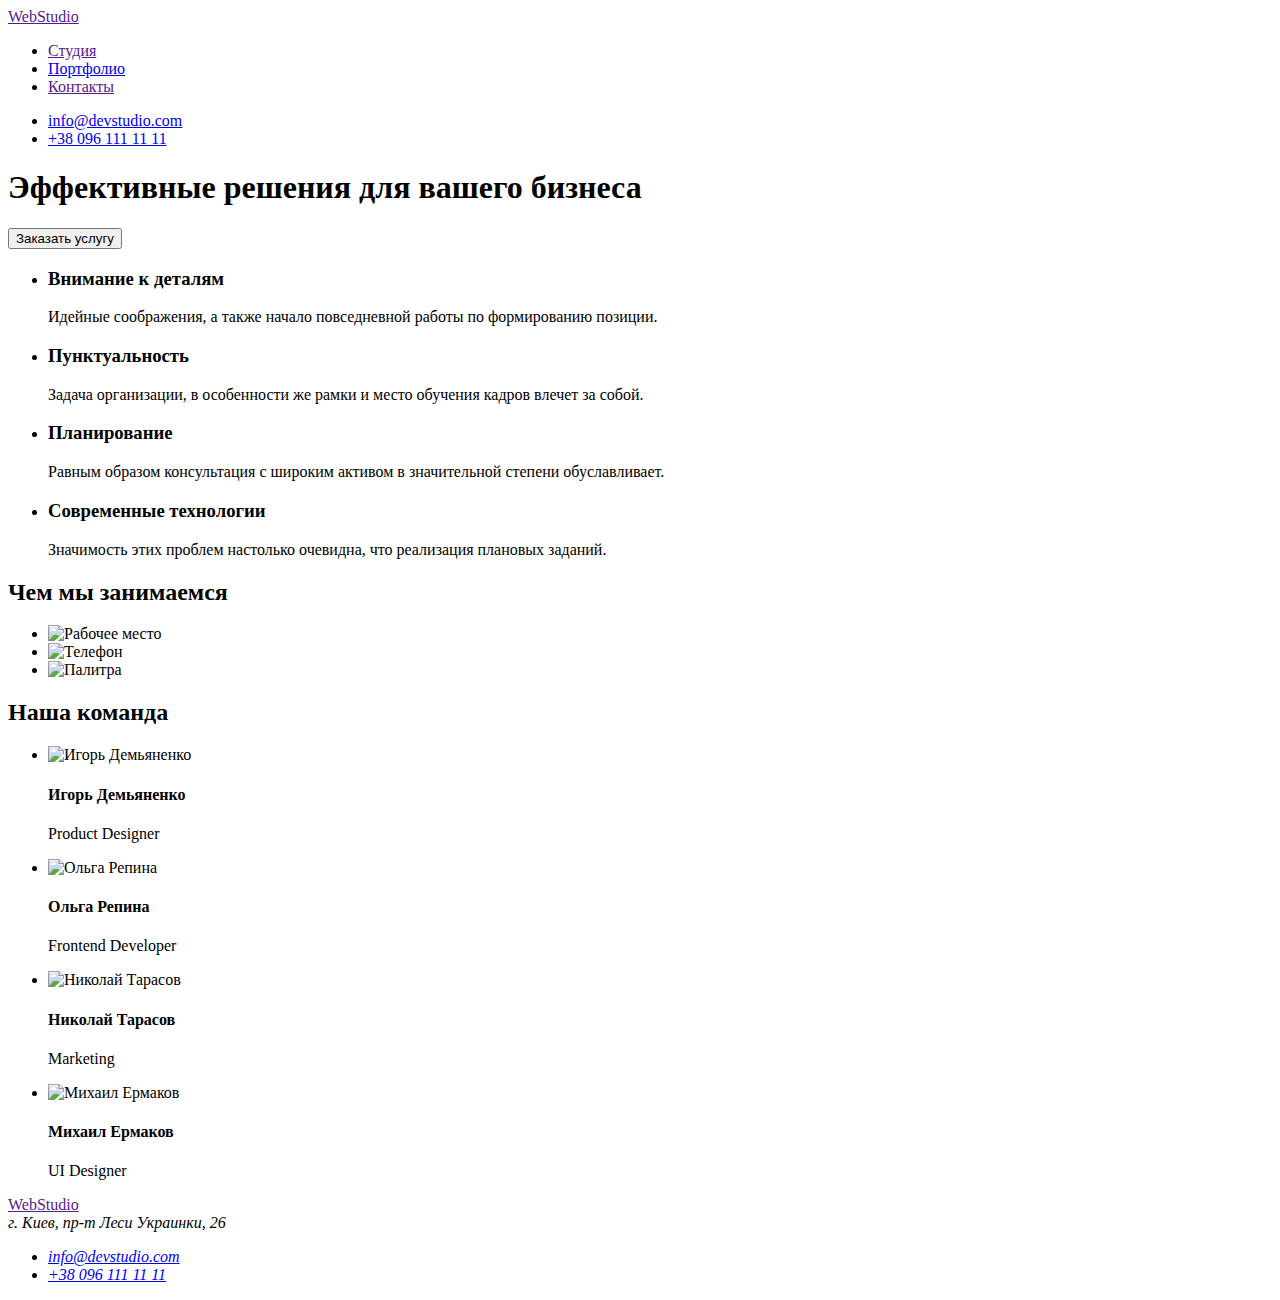
==== index.html @ 180a8cb1 "Add files" ====
<!DOCTYPE html>
<html lang="en">
<head>
    <meta charset="UTF-8">
    <meta http-equiv="X-UA-Compatible" content="IE=edge">
    <meta name="viewport" content="width=device-width, initial-scale=1.0">
    <title>Document</title>
    <link rel="preconnect" href="https://fonts.googleapis.com">
    <link rel="preconnect" href="https://fonts.gstatic.com" crossorigin>
    <link href="https://fonts.googleapis.com/css2?family=Raleway:wght@700&family=Roboto:wght@400;500;700;900&display=swap"
        rel="stylesheet">
    <link rel="stylesheet" href="css/styles.css">
</head>
<body>
    <header class="header">
        <nav>
            <a href="" class="logo"><span class="color-text">Web</span>Studio</a>
            <ul class="site-nav">
                <li class="list"><a href="" class="link studio">Студия</a></li>
                <li class="list"><a href="portfolio.html" class="link ">Портфолио</a></li>
                <li class="list"><a href="" class="link ">Контакты</a></li>
            </ul>
        </nav>
        <ul class="contacts"> 
            <li class="list"><a class="link link-mail" href="mailto:info@devstudio.com">info@devstudio.com</a></li>
            <li class="list"><a class="link link-tel" href="tel:+380961111111">+38 096 111 11 11</a></li>
        </ul>
    </header>
    <main>
        <section class="hero">
            <h1 class="hero-title">Эффективные решения для вашего бизнеса</h1>
            <button type="button" class="hero-button">Заказать услугу</button>
        </section>
        <section class="feature-list">
            <ul>
                <li class="list">
                    <h3 class="title">Внимание к деталям</h3>
                    <p class="text">Идейные соображения, а также начало повседневной работы по формированию позиции.</p>
                </li>
                <li class="list">
                    <h3 class="title">Пунктуальность</h3>
                    <p class="text">Задача организации, в особенности же рамки и место обучения кадров влечет за собой.</p>
                </li>
                <li class="list">
                    <h3 class="title">Планирование</h3>
                    <p class="text">Равным образом консультация с широким активом в значительной степени обуславливает.</p>
                </li>
                <li class="list">
                    <h3 class="title">Современные технологии</h3>
                    <p class="text">Значимость этих проблем настолько очевидна, что реализация плановых заданий.</p>
                </li>
            </ul>
        </section>
        <section>
            <h2 class="section-title">Чем мы занимаемся</h2>
            <ul>
                <li class="list"><img src="./images/workingplace.jpg" width="370" alt="Рабочее место"></li>
                <li class="list"><img src="./images/phone.jpg" width="370" alt="Телефон"></li>
                <li class="list"><img src="./images/palette.jpg" width="370" alt="Палитра"></li>
            </ul>
        </section>
        <section class="command">
            <h2 class="section-title">Наша команда</h2>
            <ul class="employees">
                <li class="list">
                    <img src="./images/ihor.jpg" width="270" alt="Игорь Демьяненко">
                    <h4 class="name-employee">Игорь Демьяненко</h4>
                    <p class="position">Product Designer</p>
                </li>
                <li class="list">
                    <img src="./images/olha.jpg" width="270" alt="Ольга Репина">
                    <h4 class="name-employee">Ольга Репина</h4>
                    <p class="position">Frontend Developer</p>
                </li>
                <li class="list">
                    <img src="./images/nikolai.jpg" width="270" alt="Николай Тарасов">
                    <h4 class="name-employee">Николай Тарасов</h4>
                    <p class="position">Marketing</p>
                </li>
                <li class="list">
                    <img src="./images/mihail.jpg" width="270" alt="Михаил Ермаков">
                    <h4 class="name-employee">Михаил Ермаков</h4>
                    <p class="position">UI Designer</p>
                </li>
            </ul>
        </section>
    </main>
    <footer class="footer">
        <a href="" class="logo footer-logo"><span class="color-text">Web</span>Studio</a>
        <address class="address">
            г. Киев, пр-т Леси Украинки, 26
                <ul class="footer-contacts">
                    <li class="list"><a class="link footer-link" href="mailto:info@devstudio.com">info@devstudio.com</a></li>
                    <li class="list"><a class="link footer-link" href="tel:+380961111111">+38 096 111 11 11</a></li>
                </ul>
        </address>
    </footer>
</body>
</html>
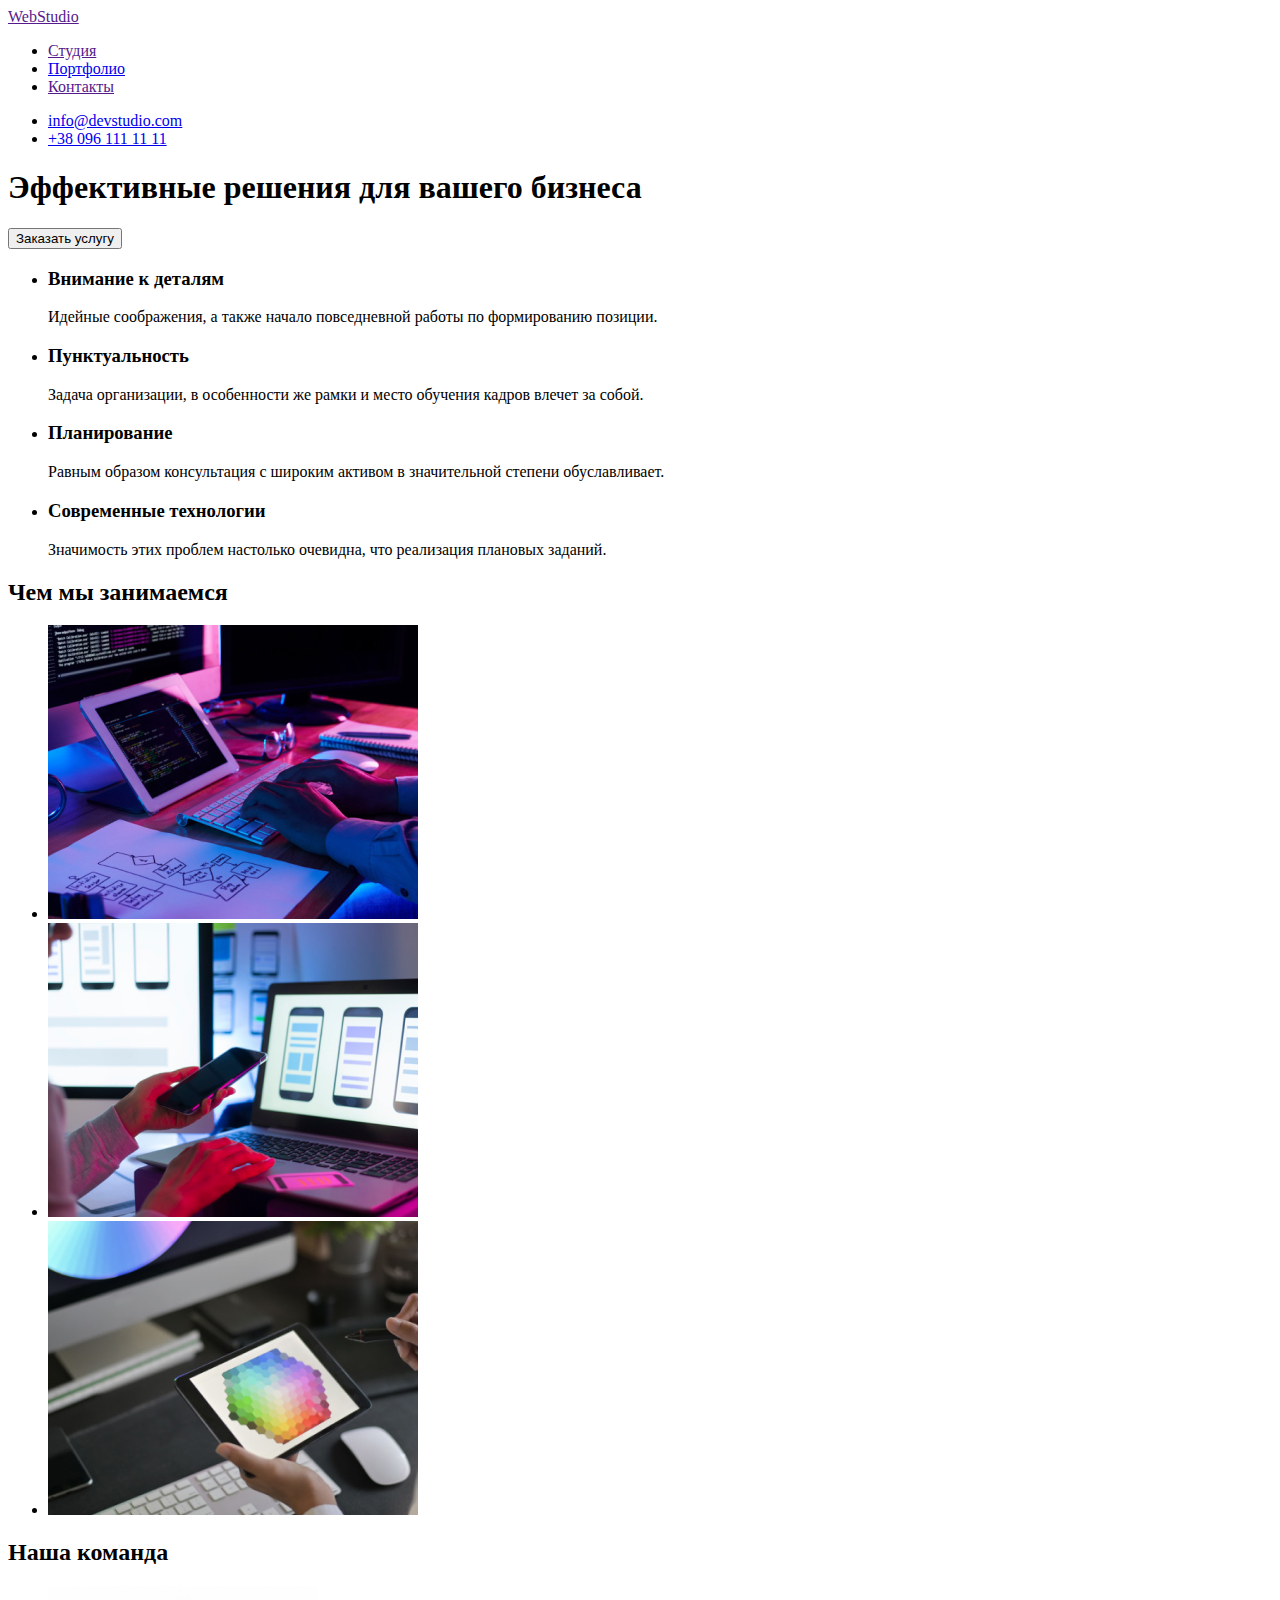
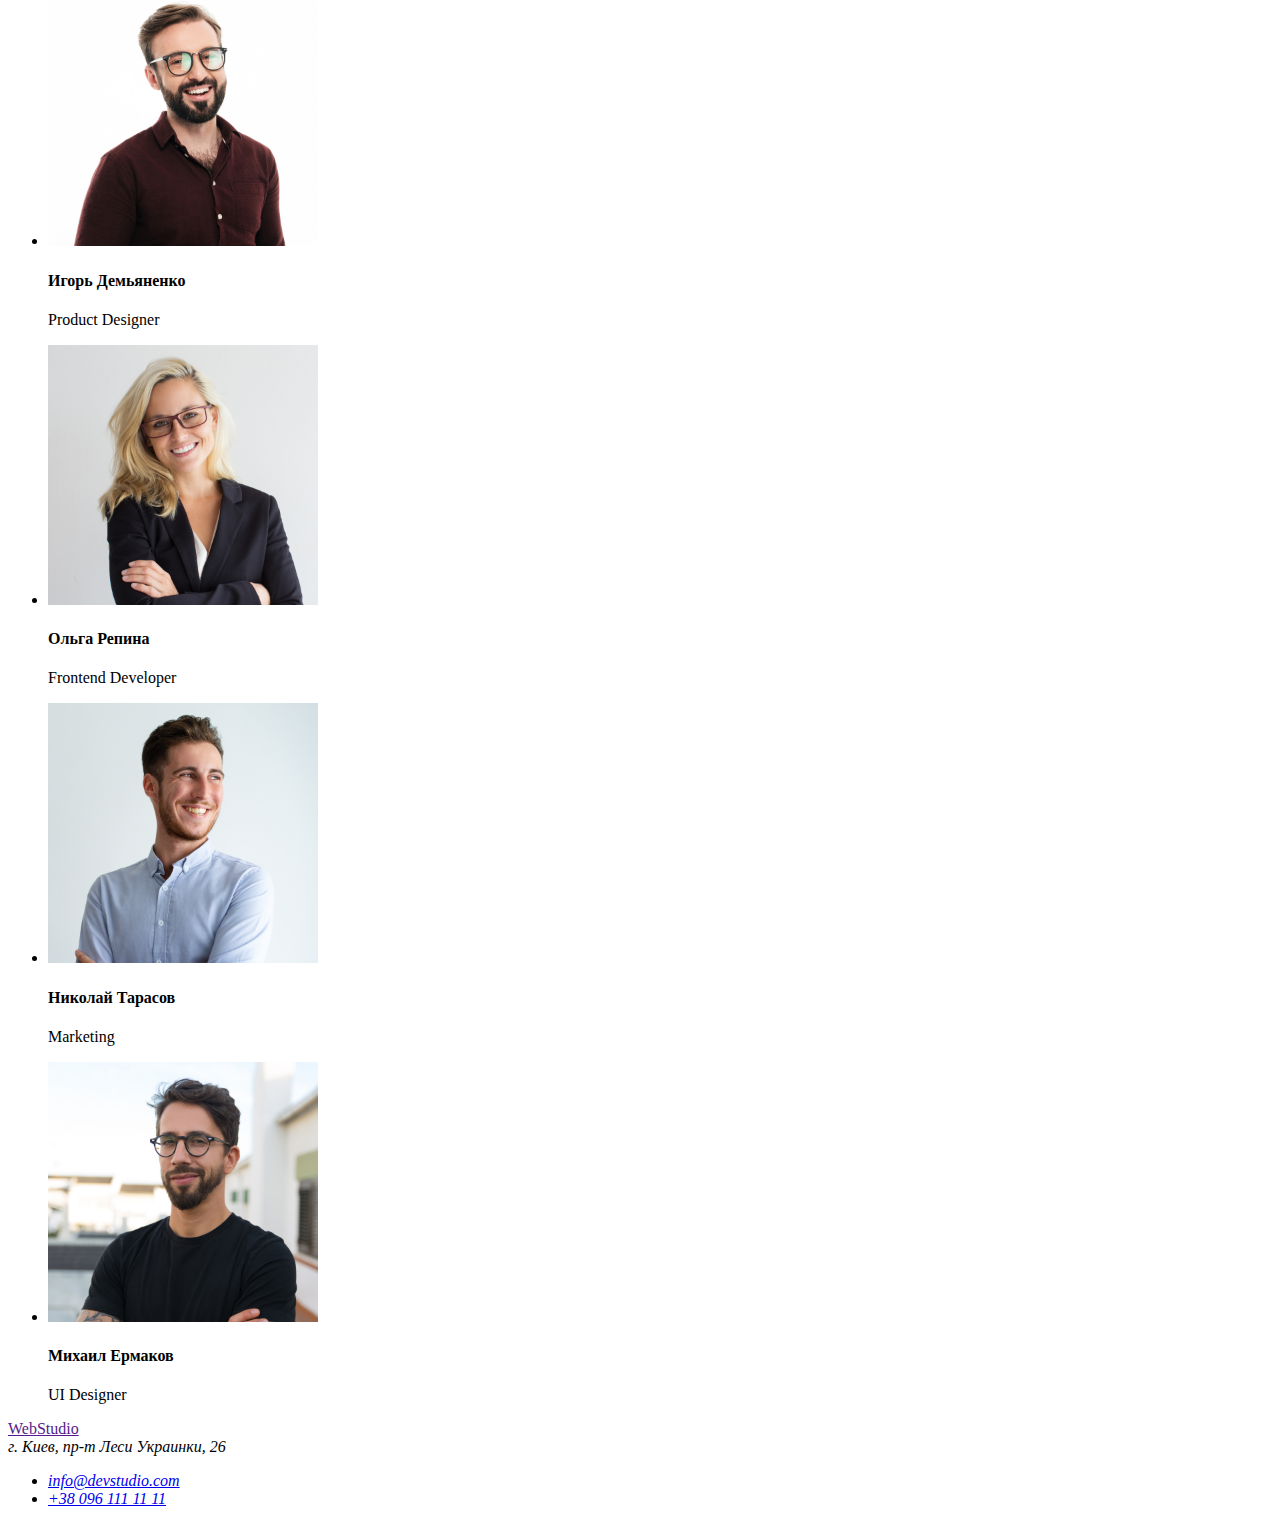
==== commit 0af87973: "modern-normolize" ====
--- a/index.html
+++ b/index.html
@@ -5,6 +5,9 @@
     <meta http-equiv="X-UA-Compatible" content="IE=edge">
     <meta name="viewport" content="width=device-width, initial-scale=1.0">
     <title>Document</title>
+    <link rel="stylesheet" href="https://cdnjs.cloudflare.com/ajax/libs/modern-normalize/1.1.0/modern-normalize.min.css"
+        integrity="sha512-wpPYUAdjBVSE4KJnH1VR1HeZfpl1ub8YT/NKx4PuQ5NmX2tKuGu6U/JRp5y+Y8XG2tV+wKQpNHVUX03MfMFn9Q=="
+        crossorigin="anonymous" referrerpolicy="no-referrer" />
     <link rel="preconnect" href="https://fonts.googleapis.com">
     <link rel="preconnect" href="https://fonts.gstatic.com" crossorigin>
     <link href="https://fonts.googleapis.com/css2?family=Raleway:wght@700&family=Roboto:wght@400;500;700;900&display=swap"
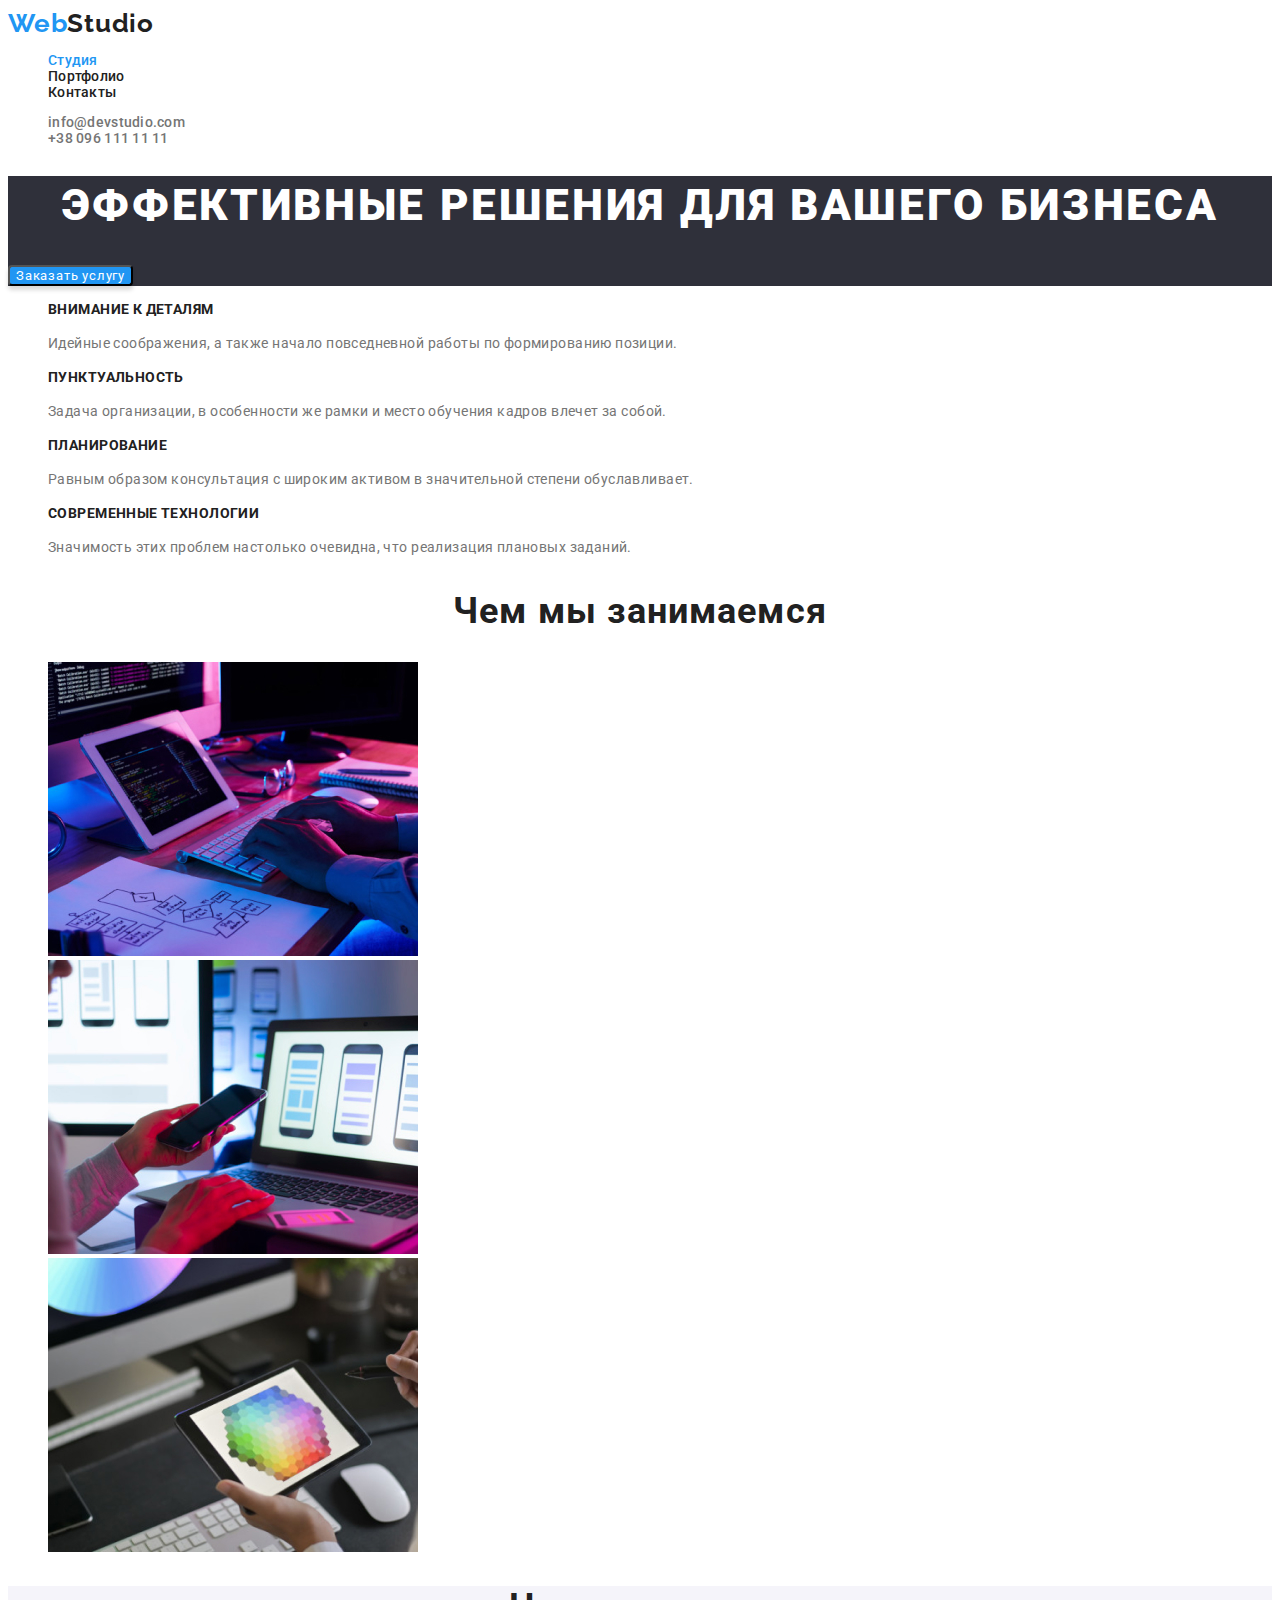
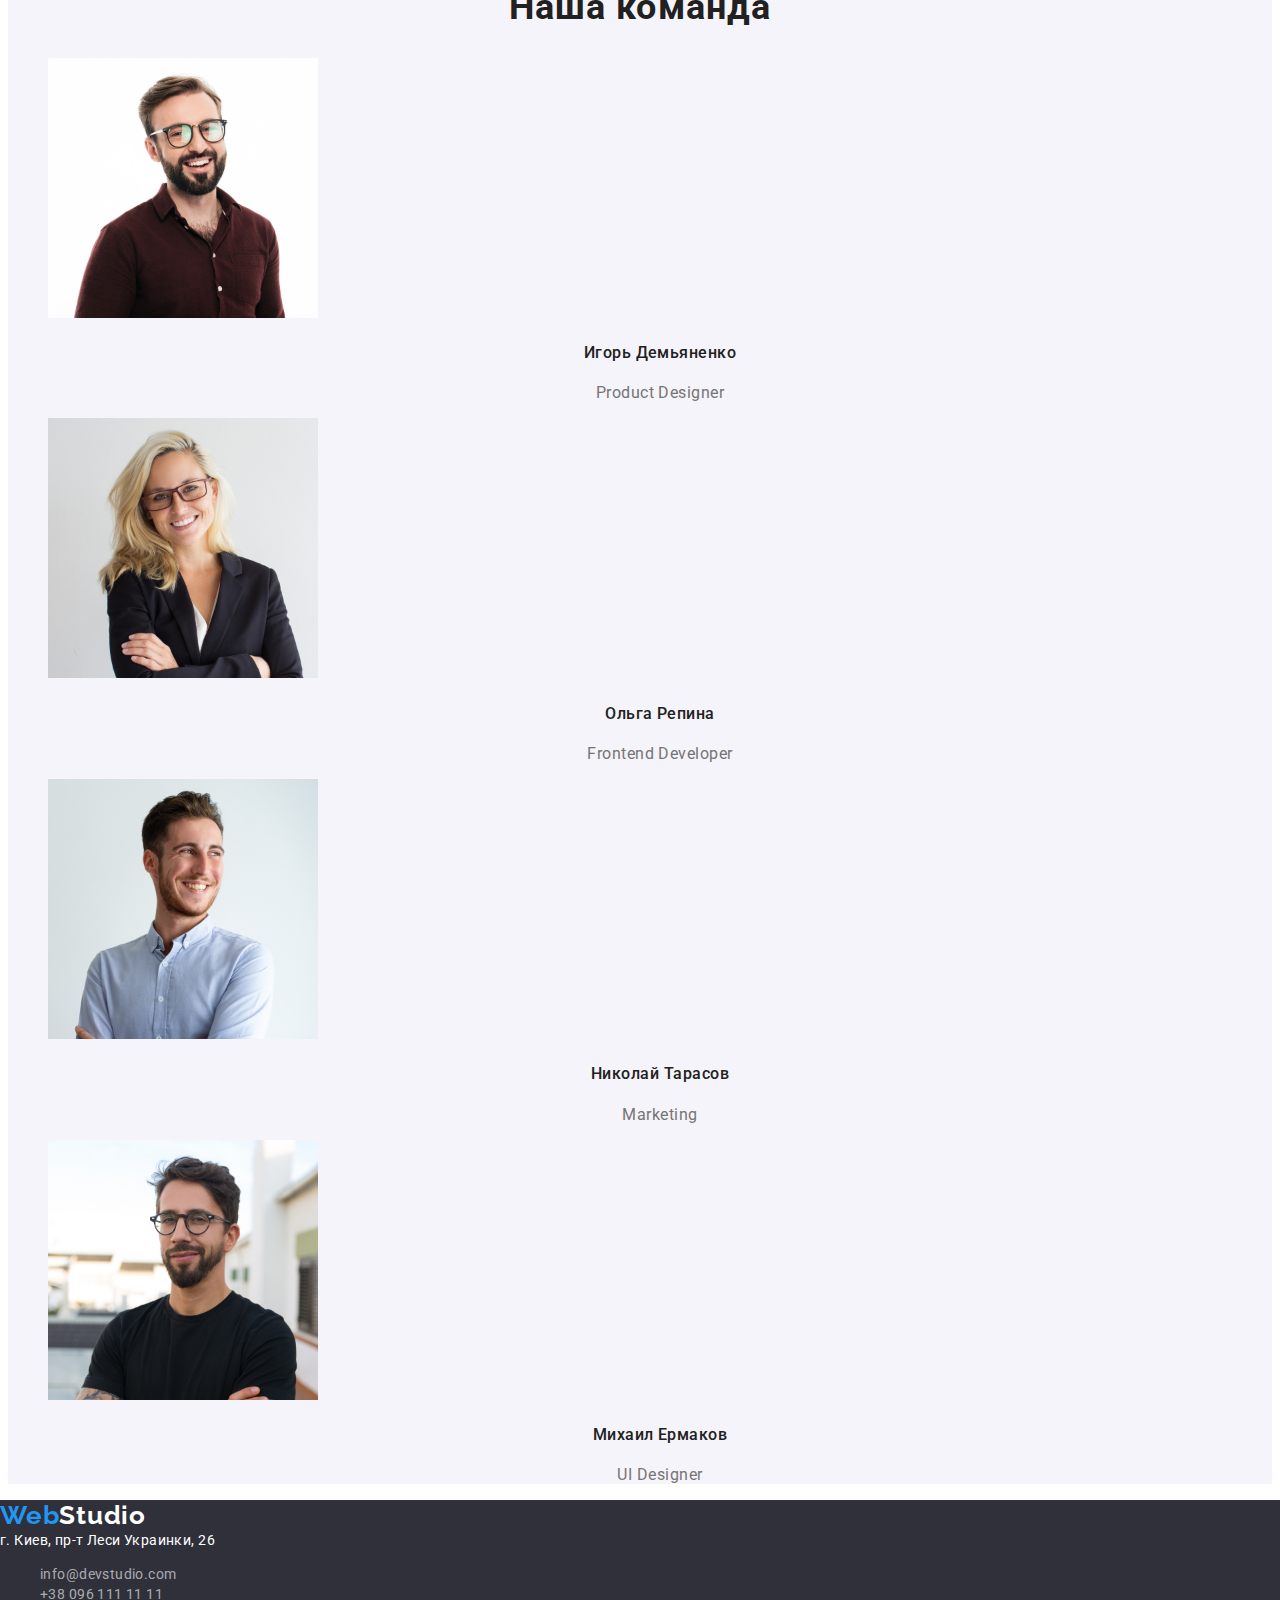
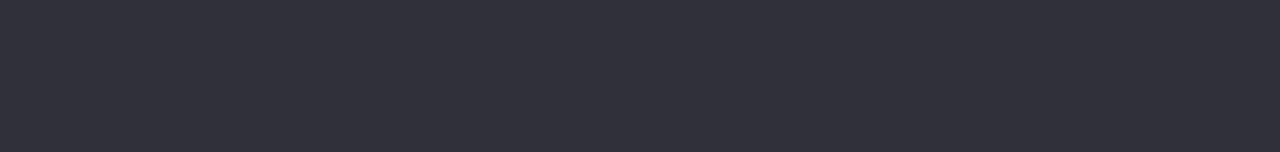
==== commit eae884d9: "modern-normalize" ====
--- a/css/styles.css
+++ b/css/styles.css
@@ -0,0 +1,206 @@
+:root {
+  --body-color: #212121;
+  --hero-color: #ffffff;
+  --btn-color: #ffffff;
+  --accent-color: #2196f3;
+  --first-btn-color: #2196f3;
+  --hover-btn-color: #188ce8;
+  --second-btn-color: #f5f4fa;
+  --text-color: #757575;
+  --footer-link-color: rgba(255, 255, 255, 0.6);
+  --bacground-color: #2f303a;
+  --box-shadow-color: rgba(0, 0, 0, 0.15);
+  --command-background-color: #f5f4fa;
+}
+body {
+  font-family: Roboto, sans-serif;
+  color: var(--body-color);
+}
+.link,
+.logo {
+  text-decoration: none;
+  color: var(--body-color);
+}
+.list {
+  list-style-type: none;
+}
+.button,
+.hero-button {
+  cursor: pointer;
+}
+/* ---------------------header-------------*/
+.logo {
+  font-family: Raleway, sans-serif;
+  font-weight: 700;
+  font-size: 26px;
+  line-height: 1.19;
+  letter-spacing: 0.03em;
+}
+.logo .color-text {
+  color: var(--accent-color);
+}
+.site-nav,
+.contacts {
+  font-weight: 500;
+  font-size: 14px;
+  line-height: 1.14;
+  letter-spacing: 0.02em;
+}
+.contacts .link {
+  color: var(--text-color);
+}
+.studio {
+  color: var(--accent-color);
+}
+.portfolio {
+  color: var(--accent-color);
+}
+.link:hover,
+.link:focus {
+  color: var(--accent-color);
+}
+
+/* ---------------------hero-------------*/
+.hero {
+  background-color: var(--bacground-color);
+}
+.hero-title {
+  font-weight: 900;
+  font-size: 44px;
+  line-height: 1.36;
+
+  text-align: center;
+  letter-spacing: 0.06em;
+  text-transform: uppercase;
+  color: var(--hero-color);
+}
+.hero-button {
+  font-family: inherit;
+  background-color: var(--first-btn-color);
+  box-shadow: 0px 4px 4px var(--box-shadow-color);
+  border-radius: 4px;
+
+  display: flex;
+  align-items: center;
+  text-align: center;
+  letter-spacing: 0.06em;
+
+  color: var(--btn-color);
+}
+.hero-button:hover,
+.hero-button:focus {
+  background-color: var(--hover-btn-color);
+}
+/*--------------------- title--------------------------------- */
+.section-title {
+  font-weight: 700;
+  font-size: 36px;
+  line-height: 1.17;
+  text-align: center;
+  letter-spacing: 0.03em;
+}
+.feature-list .title {
+  font-weight: 700;
+  font-size: 14px;
+  line-height: 1.14;
+  letter-spacing: 0.03em;
+  text-transform: uppercase;
+}
+.feature-list .text {
+  font-size: 14px;
+  line-height: 1.71;
+  letter-spacing: 0.03em;
+  color: var(--text-color);
+}
+
+/*------------------------- command ------------------------------*/
+.command {
+  background: var(--command-background-color);
+}
+.name-employee {
+  font-weight: 500;
+  font-size: 16px;
+  line-height: 1.19;
+  text-align: center;
+  letter-spacing: 0.03em;
+}
+.position {
+  font-size: 16px;
+  line-height: 1.19;
+  text-align: center;
+  letter-spacing: 0.03em;
+
+  color: var(--text-color);
+}
+/* -----------------------------portfolio / works exemples---------------------------- */
+
+.title-exemples {
+  color: var(--hero-color);
+}
+.button {
+  font-family: inherit;
+  font-weight: 500;
+  font-size: 16px;
+  line-height: 1.62;
+  text-align: center;
+  letter-spacing: 0.03em;
+
+  background-color: var(--second-btn-color);
+  border-radius: 4px;
+}
+.all,
+.button:hover,
+.button:focus {
+  color: var(--btn-color);
+  background-color: var(--accent-color);
+  /* box-shadow: 0px 3px 1px rgba(0, 0, 0, 0.1), 0px 1px 2px rgba(0, 0, 0, 0.08),
+    0px 2px 2px rgba(0, 0, 0, 0.12); */
+  border-radius: 4px;
+}
+/* .button:hover,
+.button:focus,
+{ color: var(--btn-color);
+  background-color: var(--accent-color);
+  
+} */
+.name-exemple {
+  font-style: normal;
+  font-weight: 700;
+  font-size: 18px;
+  line-height: 2;
+
+  letter-spacing: 0.06em;
+}
+.description {
+  font-style: normal;
+  font-size: 16px;
+  line-height: 1.9;
+  letter-spacing: 0.03em;
+
+  color: #757575;
+}
+
+/*---------------------------------------- footer----------------------------  */
+.footer {
+  position: absolute;
+  width: 1600px;
+  height: 252px;
+  left: 0px;
+  /* top: 2097px; */
+
+  background: #2f303a;
+}
+.footer-logo {
+  color: #ffffff;
+}
+.footer-link {
+  color: rgba(255, 255, 255, 0.6);
+}
+.address {
+  font-style: normal;
+  font-size: 14px;
+  line-height: 1.41;
+  letter-spacing: 0.03em;
+
+  color: #ffffff;
+}
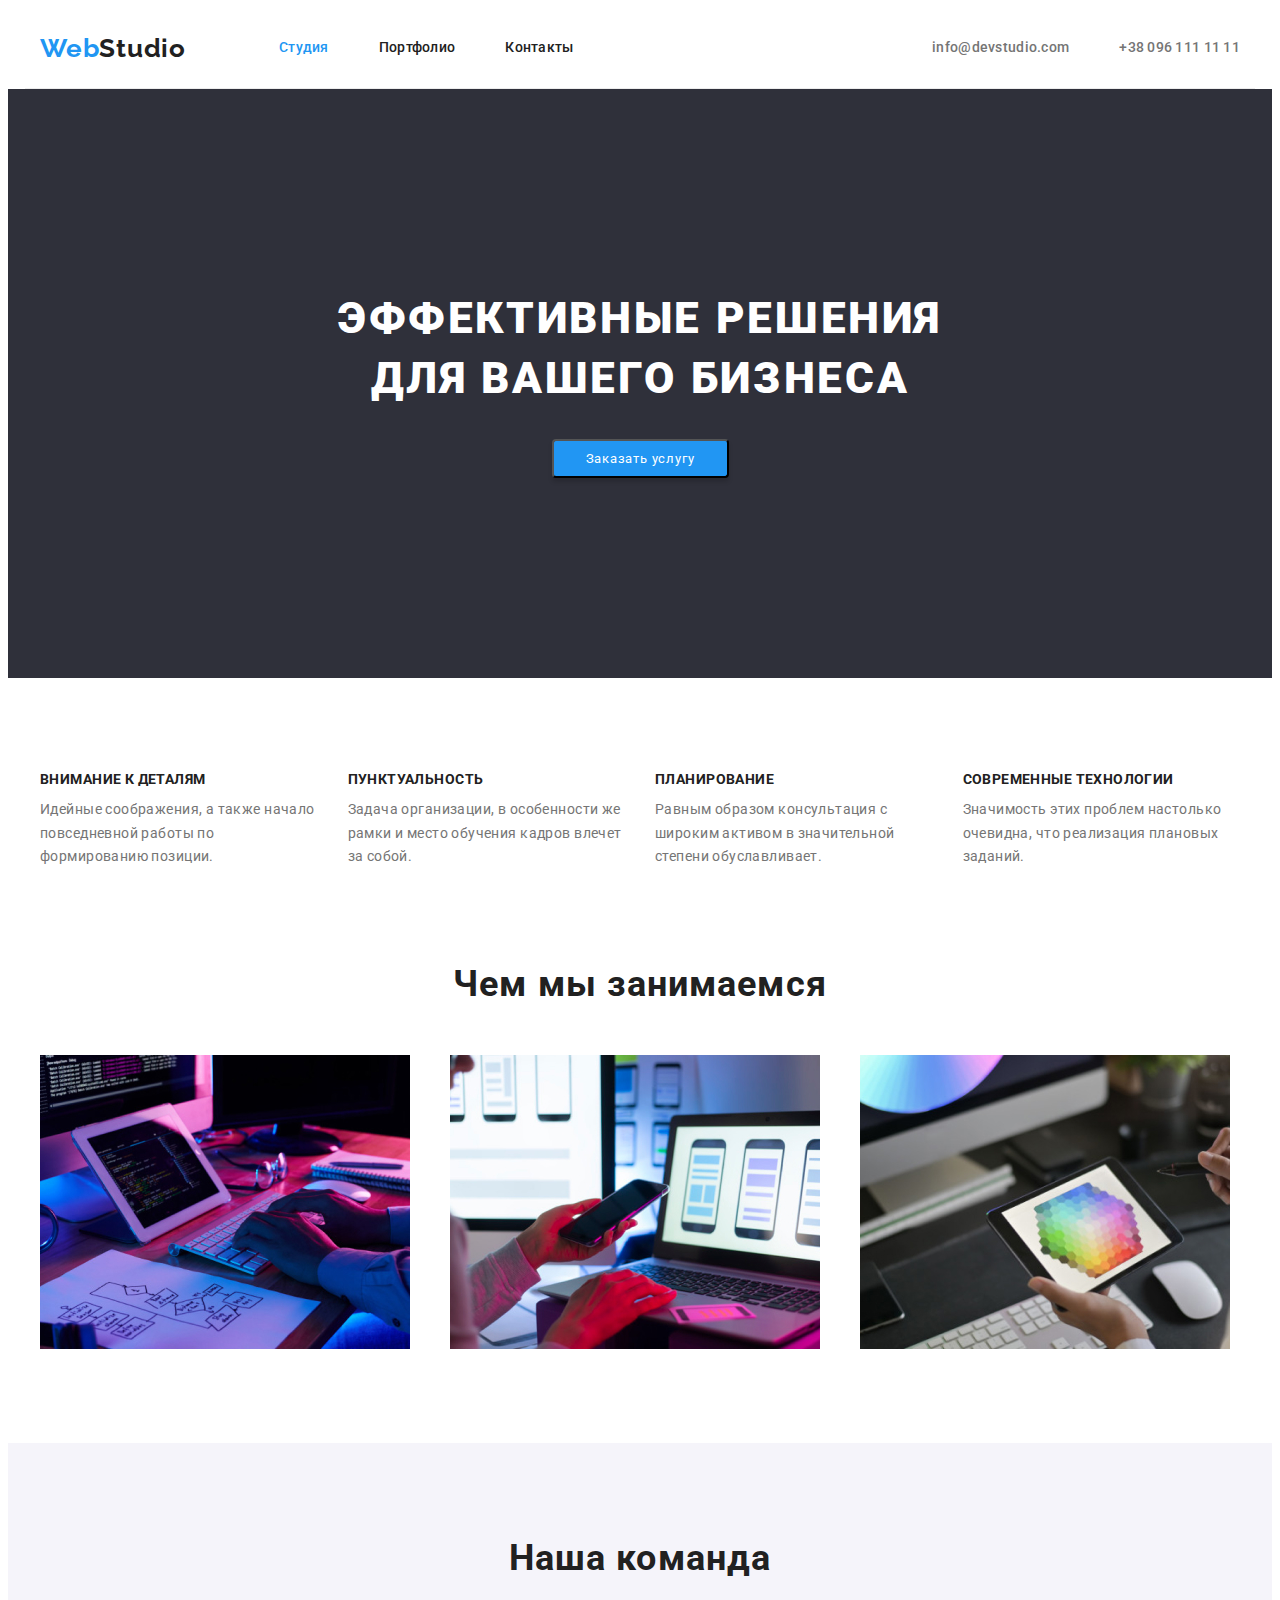
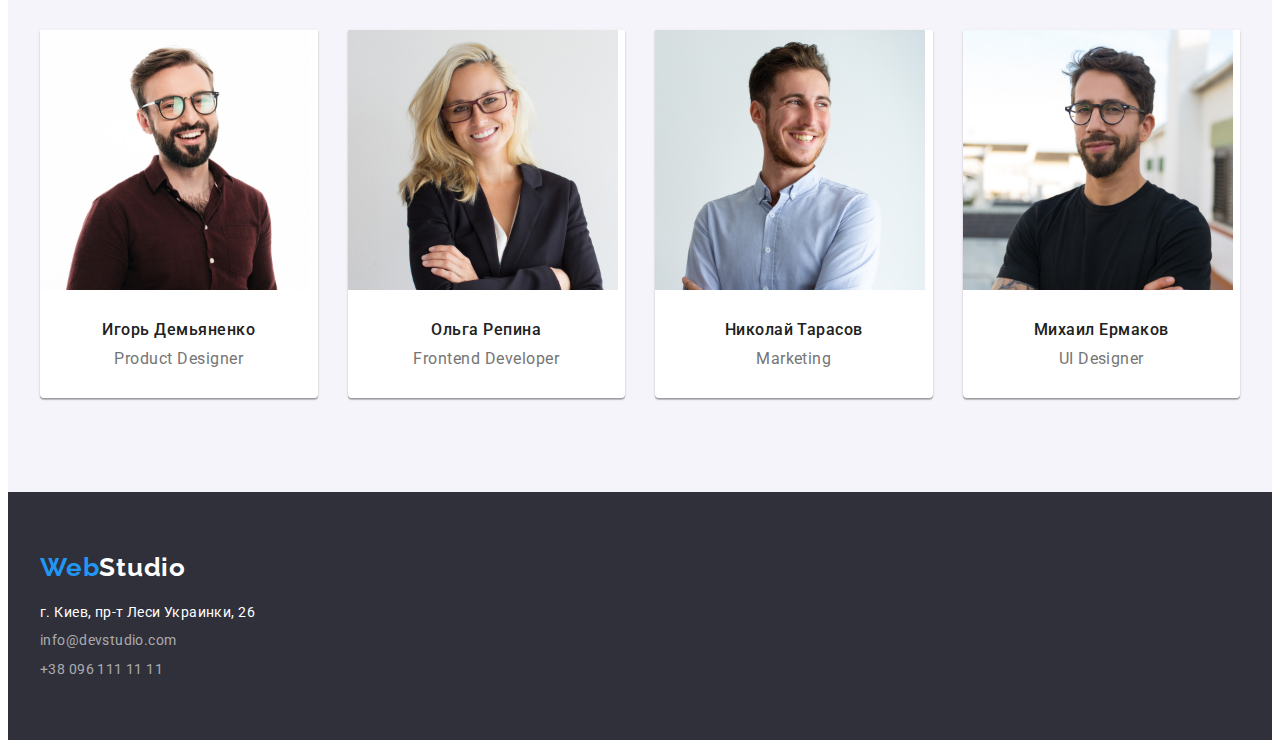
==== commit cd1c71bc: "exemple" ====
--- a/index.html
+++ b/index.html
@@ -16,87 +16,102 @@
 </head>
 <body>
     <header class="header">
-        <nav>
-            <a href="" class="logo"><span class="color-text">Web</span>Studio</a>
-            <ul class="site-nav">
-                <li class="list"><a href="" class="link studio">Студия</a></li>
-                <li class="list"><a href="portfolio.html" class="link ">Портфолио</a></li>
-                <li class="list"><a href="" class="link ">Контакты</a></li>
+        <div class="container">
+            <nav class="nav">
+                <a href="" class="logo"><span class="color-text">Web</span>Studio</a>
+                <ul class="site-nav">
+                    <li class="list"><a href="" class="link studio">Студия</a></li>
+                    <li class="list"><a href="portfolio.html" class="link ">Портфолио</a></li>
+                    <li class="list"><a href="" class="link ">Контакты</a></li>
+                </ul>
+            </nav>
+            <ul class="contacts">
+                <li class="list"><a class="link link-mail" href="mailto:info@devstudio.com">info@devstudio.com</a></li>
+                <li class="list"><a class="link link-tel" href="tel:+380961111111">+38 096 111 11 11</a></li>
             </ul>
-        </nav>
-        <ul class="contacts"> 
-            <li class="list"><a class="link link-mail" href="mailto:info@devstudio.com">info@devstudio.com</a></li>
-            <li class="list"><a class="link link-tel" href="tel:+380961111111">+38 096 111 11 11</a></li>
-        </ul>
+        </div>
     </header>
     <main>
         <section class="hero">
-            <h1 class="hero-title">Эффективные решения для вашего бизнеса</h1>
-            <button type="button" class="hero-button">Заказать услугу</button>
+            <div class="container">
+                <h1 class="hero-title">Эффективные решения для вашего бизнеса</h1>
+                <button type="button" class="hero-button">Заказать услугу</button>
+            </div>
+            
         </section>
+       
         <section class="feature-list">
-            <ul>
-                <li class="list">
-                    <h3 class="title">Внимание к деталям</h3>
-                    <p class="text">Идейные соображения, а также начало повседневной работы по формированию позиции.</p>
-                </li>
-                <li class="list">
-                    <h3 class="title">Пунктуальность</h3>
-                    <p class="text">Задача организации, в особенности же рамки и место обучения кадров влечет за собой.</p>
-                </li>
-                <li class="list">
-                    <h3 class="title">Планирование</h3>
-                    <p class="text">Равным образом консультация с широким активом в значительной степени обуславливает.</p>
-                </li>
-                <li class="list">
-                    <h3 class="title">Современные технологии</h3>
-                    <p class="text">Значимость этих проблем настолько очевидна, что реализация плановых заданий.</p>
-                </li>
-            </ul>
+            <div class="container">
+                <ul class="feature-items">
+                    <li class="list">
+                        <h3 class="title">Внимание к деталям</h3>
+                        <p class="text">Идейные соображения, а также начало повседневной работы по формированию позиции.</p>
+                    </li>
+                    <li class="list">
+                        <h3 class="title">Пунктуальность</h3>
+                        <p class="text">Задача организации, в особенности же рамки и место обучения кадров влечет за собой.</p>
+                    </li>
+                    <li class="list">
+                        <h3 class="title">Планирование</h3>
+                        <p class="text">Равным образом консультация с широким активом в значительной степени обуславливает.</p>
+                    </li>
+                    <li class="list">
+                        <h3 class="title">Современные технологии</h3>
+                        <p class="text">Значимость этих проблем настолько очевидна, что реализация плановых заданий.</p>
+                    </li>
+                </ul>
+            </div>
         </section>
-        <section>
-            <h2 class="section-title">Чем мы занимаемся</h2>
-            <ul>
-                <li class="list"><img src="./images/workingplace.jpg" width="370" alt="Рабочее место"></li>
-                <li class="list"><img src="./images/phone.jpg" width="370" alt="Телефон"></li>
-                <li class="list"><img src="./images/palette.jpg" width="370" alt="Палитра"></li>
-            </ul>
+        <section class="directions">
+            <div class="container">
+                <h2 class="section-title">Чем мы занимаемся</h2>
+                <ul class="directions-item">
+                    <li class="list"><img src="./images/workingplace.jpg" width="370" alt="Рабочее место"></li>
+                    <li class="list"><img src="./images/phone.jpg" width="370" alt="Телефон"></li>
+                    <li class="list"><img src="./images/palette.jpg" width="370" alt="Палитра"></li>
+                </ul>
+            </div>
         </section>
         <section class="command">
-            <h2 class="section-title">Наша команда</h2>
-            <ul class="employees">
-                <li class="list">
-                    <img src="./images/ihor.jpg" width="270" alt="Игорь Демьяненко">
-                    <h4 class="name-employee">Игорь Демьяненко</h4>
-                    <p class="position">Product Designer</p>
-                </li>
-                <li class="list">
-                    <img src="./images/olha.jpg" width="270" alt="Ольга Репина">
-                    <h4 class="name-employee">Ольга Репина</h4>
-                    <p class="position">Frontend Developer</p>
-                </li>
-                <li class="list">
-                    <img src="./images/nikolai.jpg" width="270" alt="Николай Тарасов">
-                    <h4 class="name-employee">Николай Тарасов</h4>
-                    <p class="position">Marketing</p>
-                </li>
-                <li class="list">
-                    <img src="./images/mihail.jpg" width="270" alt="Михаил Ермаков">
-                    <h4 class="name-employee">Михаил Ермаков</h4>
-                    <p class="position">UI Designer</p>
-                </li>
-            </ul>
+            <div class="container">
+                <h2 class="section-title">Наша команда</h2>
+                <ul class="employees">
+                    <li class="list">
+                        <img src="./images/ihor.jpg" width="270" alt="Игорь Демьяненко">
+                        <h4 class="name-employee">Игорь Демьяненко</h4>
+                        <p class="position">Product Designer</p>
+                    </li>
+                    <li class="list">
+                        <img src="./images/olha.jpg" width="270" alt="Ольга Репина">
+                        <h4 class="name-employee">Ольга Репина</h4>
+                        <p class="position">Frontend Developer</p>
+                    </li>
+                    <li class="list">
+                        <img src="./images/nikolai.jpg" width="270" alt="Николай Тарасов">
+                        <h4 class="name-employee">Николай Тарасов</h4>
+                        <p class="position">Marketing</p>
+                    </li>
+                    <li class="list">
+                        <img src="./images/mihail.jpg" width="270" alt="Михаил Ермаков">
+                        <h4 class="name-employee">Михаил Ермаков</h4>
+                        <p class="position">UI Designer</p>
+                    </li>
+                </ul>
+            </div>
         </section>
     </main>
     <footer class="footer">
-        <a href="" class="logo footer-logo"><span class="color-text">Web</span>Studio</a>
-        <address class="address">
-            г. Киев, пр-т Леси Украинки, 26
+        <div class="container">
+            <a href="" class="logo footer-logo"><span class="color-text">Web</span>Studio</a>
+            <address class="address">
+                г. Киев, пр-т Леси Украинки, 26
                 <ul class="footer-contacts">
                     <li class="list"><a class="link footer-link" href="mailto:info@devstudio.com">info@devstudio.com</a></li>
                     <li class="list"><a class="link footer-link" href="tel:+380961111111">+38 096 111 11 11</a></li>
                 </ul>
-        </address>
+            </address>
+        </div>
+        
     </footer>
 </body>
 </html>--- a/css/styles.css
+++ b/css/styles.css
@@ -11,11 +11,15 @@
   --bacground-color: #2f303a;
   --box-shadow-color: rgba(0, 0, 0, 0.15);
   --command-background-color: #f5f4fa;
+  --size-to-line: 94px;
+  --size-between: 30px;
+  --size-top: 50px;
 }
 body {
   font-family: Roboto, sans-serif;
   color: var(--body-color);
 }
+
 .link,
 .logo {
   text-decoration: none;
@@ -28,7 +32,39 @@
 .hero-button {
   cursor: pointer;
 }
+
+p,
+h1,
+h2,
+h3,
+h4,
+h5,
+h6 {
+  margin: 0;
+}
+ul {
+  padding-left: 0;
+  margin: 0;
+}
+img {
+  display: block;
+  max-width: 100%;
+  height: auto;
+}
 /* ---------------------header-------------*/
+.header .container {
+  justify-content: space-between;
+  display: flex;
+}
+.container {
+  width: 1200px;
+  margin-left: auto;
+  margin-right: auto;
+
+  align-items: center;
+  padding-left: 15px;
+  padding-right: 15px;
+}
 .logo {
   font-family: Raleway, sans-serif;
   font-weight: 700;
@@ -39,13 +75,33 @@
 .logo .color-text {
   color: var(--accent-color);
 }
+.nav {
+  display: flex;
+  align-items: center;
+}
+.site-nav {
+  margin-left: 93px;
+}
+.site-nav .list + .list {
+  margin-left: 50px;
+}
 .site-nav,
 .contacts {
+  display: flex;
+
   font-weight: 500;
   font-size: 14px;
   line-height: 1.14;
   letter-spacing: 0.02em;
 }
+.site-nav .link {
+  display: block;
+  padding-top: 32px;
+  padding-bottom: 32px;
+}
+.contacts .list + .list {
+  margin-left: 50px;
+}
 .contacts .link {
   color: var(--text-color);
 }
@@ -59,39 +115,78 @@
 .link:focus {
   color: var(--accent-color);
 }
+.header .container {
+  border-bottom: 1px solid #ececec;
+}
 
 /* ---------------------hero-------------*/
 .hero {
   background-color: var(--bacground-color);
+}
+.hero .container {
+  text-align: center;
+  padding-top: 200px;
+  padding-bottom: 200px;
 }
 .hero-title {
   font-weight: 900;
   font-size: 44px;
   line-height: 1.36;
 
-  text-align: center;
   letter-spacing: 0.06em;
   text-transform: uppercase;
   color: var(--hero-color);
+  margin-bottom: var(--size-between);
+  width: 696px;
+  margin-left: auto;
+  margin-right: auto;
 }
 .hero-button {
   font-family: inherit;
+  text-align: center;
+  letter-spacing: 0.06em;
+  padding: 10px 32px;
+
+  color: var(--btn-color);
+
   background-color: var(--first-btn-color);
   box-shadow: 0px 4px 4px var(--box-shadow-color);
   border-radius: 4px;
-
-  display: flex;
-  align-items: center;
-  text-align: center;
-  letter-spacing: 0.06em;
-
-  color: var(--btn-color);
 }
 .hero-button:hover,
 .hero-button:focus {
   background-color: var(--hover-btn-color);
 }
 /*--------------------- title--------------------------------- */
+.feature-items {
+  display: flex;
+  flex-wrap: wrap;
+  margin-left: calc(-1 * var(--size-between));
+  padding-top: var(--size-to-line);
+  padding-bottom: var(--size-to-line);
+  /* background-color: tomato; */
+}
+.feature-items > .list {
+  /* outline: 1px solid teal; */
+  flex-basis: calc(100% / 4 - var(--size-between));
+  margin-left: var(--size-between);
+}
+.feature-list .title {
+  font-weight: 700;
+  font-size: 14px;
+  line-height: 1.14;
+  letter-spacing: 0.03em;
+  text-transform: uppercase;
+
+  margin-bottom: 10px;
+}
+.feature-list .text {
+  font-size: 14px;
+  line-height: 1.71;
+  letter-spacing: 0.03em;
+  color: var(--text-color);
+}
+
 .section-title {
   font-weight: 700;
   font-size: 36px;
@@ -99,43 +194,75 @@
   text-align: center;
   letter-spacing: 0.03em;
 }
-.feature-list .title {
-  font-weight: 700;
-  font-size: 14px;
-  line-height: 1.14;
-  letter-spacing: 0.03em;
-  text-transform: uppercase;
-}
-.feature-list .text {
-  font-size: 14px;
-  line-height: 1.71;
-  letter-spacing: 0.03em;
-  color: var(--text-color);
+.directions-item {
+  display: flex;
+  flex-wrap: wrap;
+  margin-left: calc(-1 * var(--size-between));
+  padding-top: var(--size-top);
+  padding-bottom: var(--size-to-line);
+}
+.directions-item > .list {
+  flex-basis: calc(100% / 3 - var(--size-between));
+  margin-left: var(--size-between);
 }
 
 /*------------------------- command ------------------------------*/
 .command {
   background: var(--command-background-color);
 }
+.command .section-title {
+  padding-top: var(--size-to-line);
+}
+.employees {
+  display: flex;
+  flex-wrap: wrap;
+  margin-left: calc(-1 * var(--size-between));
+
+  padding-top: var(--size-top);
+  padding-bottom: var(--size-to-line);
+}
+.employees > .list {
+  flex-basis: calc(100% / 4 - var(--size-between));
+  margin-left: var(--size-between);
+  background-color: white;
+  box-shadow: 0px 1px 3px rgba(0, 0, 0, 0.12), 0px 1px 1px rgba(0, 0, 0, 0.14),
+    0px 2px 1px rgba(0, 0, 0, 0.2);
+  border-radius: 0px 0px 4px 4px;
+}
 .name-employee {
   font-weight: 500;
   font-size: 16px;
+
   line-height: 1.19;
   text-align: center;
   letter-spacing: 0.03em;
+
+  padding-top: var(--size-between);
+  padding-bottom: 10px;
 }
 .position {
   font-size: 16px;
   line-height: 1.19;
   text-align: center;
   letter-spacing: 0.03em;
+  padding-bottom: 30px;
 
   color: var(--text-color);
 }
 /* -----------------------------portfolio / works exemples---------------------------- */
 
 .title-exemples {
-  color: var(--hero-color);
+  position: absolute;
+  width: 1px;
+  height: 1px;
+  margin: -1px;
+  border: 0;
+  padding: 0;
+
+  white-space: nowrap;
+  clip-path: inset(100%);
+  clip: rect(0 0 0 0);
+  overflow: hidden;
 }
 .button {
   font-family: inherit;
@@ -153,22 +280,56 @@
 .button:focus {
   color: var(--btn-color);
   background-color: var(--accent-color);
-  /* box-shadow: 0px 3px 1px rgba(0, 0, 0, 0.1), 0px 1px 2px rgba(0, 0, 0, 0.08),
-    0px 2px 2px rgba(0, 0, 0, 0.12); */
+  box-shadow: 0px 3px 1px rgba(0, 0, 0, 0.1), 0px 1px 2px rgba(0, 0, 0, 0.08),
+    0px 2px 2px rgba(0, 0, 0, 0.12);
   border-radius: 4px;
 }
-/* .button:hover,
-.button:focus,
-{ color: var(--btn-color);
-  background-color: var(--accent-color);
-  
+.filter {
+  display: flex;
+  justify-content: center;
+  padding-top: var(--size-to-line);
+  padding-bottom: var(--size-top);
+}
+.filter .button {
+  display: block;
+  padding: 6px 22px;
+}
+.filter .list:not(:first-child) {
+  margin-left: 8px;
+}
+.card {
+  padding: 0;
+}
+.list-exemples {
+  display: flex;
+  flex-wrap: wrap;
+  margin-left: calc(-1 * var(--size-between));
+  padding-top: calc(-1 * var(--size-between));
+  padding-bottom: var(--size-to-line);
+}
+.list-exemples > .list {
+  flex-basis: calc(100% / 3 - var(--size-between));
+  margin-left: var(--size-between);
+  margin-top: var(--size-between);
+}
+/* .list-exemples > .list {
+  flex-basis: calc(100% / 3 - 30px);
+  margin-left: 30px;
+  margin-top: 30px;
 } */
+.card {
+  background: #ffffff;
+  border: 1px solid #eeeeee;
+  box-sizing: border-box;
+}
+.card-content {
+  padding: 20px 24px;
+}
 .name-exemple {
   font-style: normal;
   font-weight: 700;
   font-size: 18px;
   line-height: 2;
-
   letter-spacing: 0.06em;
 }
 .description {
@@ -182,16 +343,16 @@
 
 /*---------------------------------------- footer----------------------------  */
 .footer {
-  position: absolute;
-  width: 1600px;
-  height: 252px;
-  left: 0px;
-  /* top: 2097px; */
-
   background: #2f303a;
+}
+.footer .container {
+  padding-top: 60px;
+  padding-bottom: 60px;
 }
 .footer-logo {
   color: #ffffff;
+  display: block;
+  padding-bottom: 20px;
 }
 .footer-link {
   color: rgba(255, 255, 255, 0.6);
@@ -204,3 +365,6 @@
 
   color: #ffffff;
 }
+.footer-contacts .list {
+  padding-top: 9px;
+}
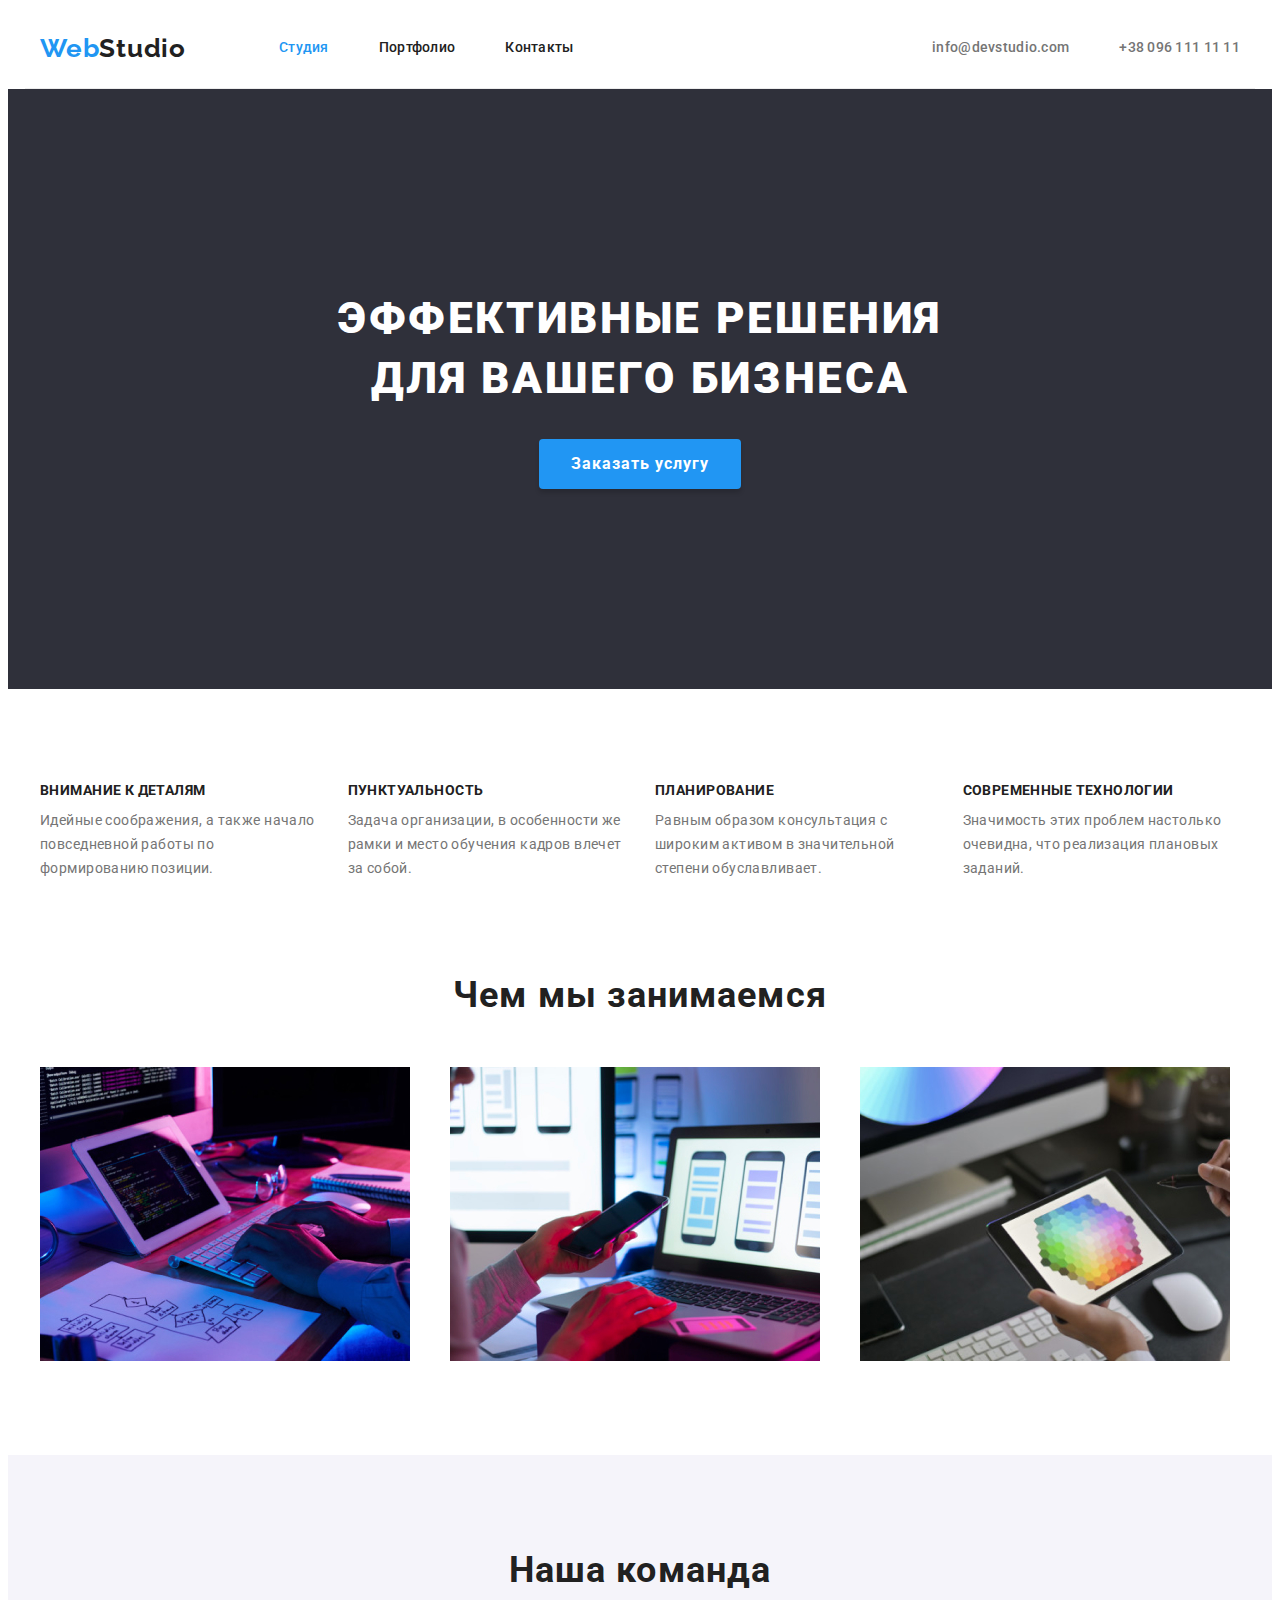
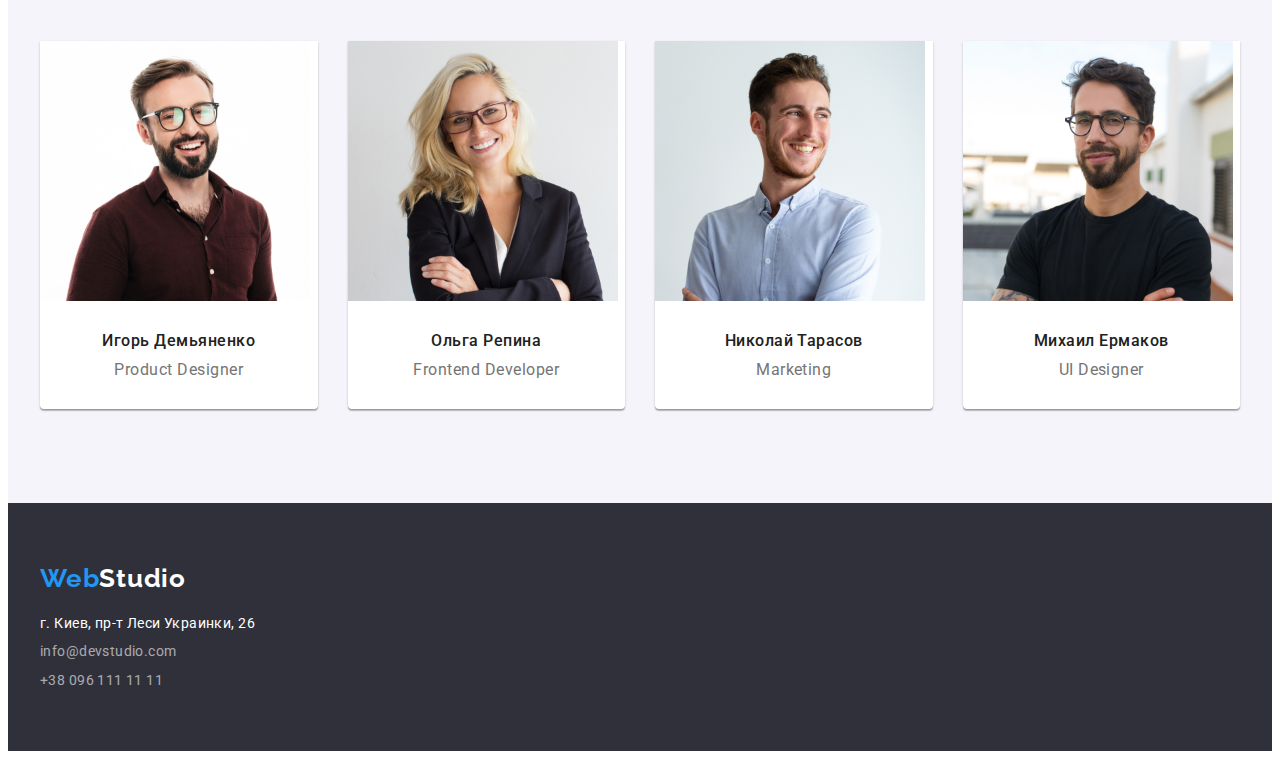
==== commit 2b5899d1: "исправила" ====
--- a/index.html
+++ b/index.html
@@ -78,23 +78,33 @@
                 <ul class="employees">
                     <li class="list">
                         <img src="./images/ihor.jpg" width="270" alt="Игорь Демьяненко">
-                        <h4 class="name-employee">Игорь Демьяненко</h4>
-                        <p class="position">Product Designer</p>
+                        <div class="item-name">
+                            <h3 class="name-employee">Игорь Демьяненко</h3>
+                            <p class="position">Product Designer</p>
+                        </div>
+                        
                     </li>
                     <li class="list">
                         <img src="./images/olha.jpg" width="270" alt="Ольга Репина">
-                        <h4 class="name-employee">Ольга Репина</h4>
-                        <p class="position">Frontend Developer</p>
+                        <div class="item-name">
+                            <h3 class="name-employee">Ольга Репина</h3>
+                            <p class="position">Frontend Developer</p>
+                        </div>                        
                     </li>
                     <li class="list">
                         <img src="./images/nikolai.jpg" width="270" alt="Николай Тарасов">
-                        <h4 class="name-employee">Николай Тарасов</h4>
-                        <p class="position">Marketing</p>
+                        <div class="item-name">
+                            <h3 class="name-employee">Николай Тарасов</h3>
+                            <p class="position">Marketing</p>
+                        </div>
+                        
                     </li>
                     <li class="list">
                         <img src="./images/mihail.jpg" width="270" alt="Михаил Ермаков">
-                        <h4 class="name-employee">Михаил Ермаков</h4>
-                        <p class="position">UI Designer</p>
+                        <div class="item-name">
+                            <h3 class="name-employee">Михаил Ермаков</h3>
+                            <p class="position">UI Designer</p>
+                        </div>
                     </li>
                 </ul>
             </div>
--- a/css/styles.css
+++ b/css/styles.css
@@ -122,11 +122,11 @@
 /* ---------------------hero-------------*/
 .hero {
   background-color: var(--bacground-color);
-}
-.hero .container {
-  text-align: center;
   padding-top: 200px;
   padding-bottom: 200px;
+}
+.hero .container {
+  text-align: center;
 }
 .hero-title {
   font-weight: 900;
@@ -143,6 +143,9 @@
 }
 .hero-button {
   font-family: inherit;
+  font-weight: 700;
+  font-size: 16px;
+  line-height: 1.88;
   text-align: center;
   letter-spacing: 0.06em;
   padding: 10px 32px;
@@ -152,22 +155,25 @@
   background-color: var(--first-btn-color);
   box-shadow: 0px 4px 4px var(--box-shadow-color);
   border-radius: 4px;
+  border: none;
 }
 .hero-button:hover,
 .hero-button:focus {
   background-color: var(--hover-btn-color);
+  border: none;
 }
 /*--------------------- title--------------------------------- */
+
+.feature-list {
+  padding-top: var(--size-to-line);
+  padding-bottom: var(--size-to-line);
+}
 .feature-items {
   display: flex;
   flex-wrap: wrap;
   margin-left: calc(-1 * var(--size-between));
-  padding-top: var(--size-to-line);
-  padding-bottom: var(--size-to-line);
-  /* background-color: tomato; */
 }
 .feature-items > .list {
-  /* outline: 1px solid teal; */
   flex-basis: calc(100% / 4 - var(--size-between));
   margin-left: var(--size-between);
 }
@@ -193,33 +199,33 @@
   line-height: 1.17;
   text-align: center;
   letter-spacing: 0.03em;
+  margin-bottom: var(--size-top);
 }
 .directions-item {
   display: flex;
   flex-wrap: wrap;
   margin-left: calc(-1 * var(--size-between));
-  padding-top: var(--size-top);
-  padding-bottom: var(--size-to-line);
 }
 .directions-item > .list {
   flex-basis: calc(100% / 3 - var(--size-between));
   margin-left: var(--size-between);
 }
-
+.directions {
+  /* margin-bottom: var(--size-top); */
+  padding-bottom: var(--size-to-line);
+}
 /*------------------------- command ------------------------------*/
 .command {
   background: var(--command-background-color);
-}
-.command .section-title {
   padding-top: var(--size-to-line);
+  padding-bottom: var(--size-to-line);
 }
 .employees {
   display: flex;
   flex-wrap: wrap;
   margin-left: calc(-1 * var(--size-between));
 
-  padding-top: var(--size-top);
-  padding-bottom: var(--size-to-line);
+  margin-top: var(--size-top);
 }
 .employees > .list {
   flex-basis: calc(100% / 4 - var(--size-between));
@@ -237,17 +243,19 @@
   text-align: center;
   letter-spacing: 0.03em;
 
+  margin-bottom: 10px;
+}
+.position {
+  font-size: 16px;
+  line-height: 1.19;
+  text-align: center;
+  letter-spacing: 0.03em;
+
+  color: var(--text-color);
+}
+.item-name {
   padding-top: var(--size-between);
-  padding-bottom: 10px;
-}
-.position {
-  font-size: 16px;
-  line-height: 1.19;
-  text-align: center;
-  letter-spacing: 0.03em;
-  padding-bottom: 30px;
-
-  color: var(--text-color);
+  padding-bottom: var(--size-between);
 }
 /* -----------------------------portfolio / works exemples---------------------------- */
 
@@ -274,6 +282,7 @@
 
   background-color: var(--second-btn-color);
   border-radius: 4px;
+  border: none;
 }
 .all,
 .button:hover,
@@ -283,12 +292,12 @@
   box-shadow: 0px 3px 1px rgba(0, 0, 0, 0.1), 0px 1px 2px rgba(0, 0, 0, 0.08),
     0px 2px 2px rgba(0, 0, 0, 0.12);
   border-radius: 4px;
+  border: none;
 }
 .filter {
   display: flex;
   justify-content: center;
-  padding-top: var(--size-to-line);
-  padding-bottom: var(--size-top);
+  margin-bottom: var(--size-top);
 }
 .filter .button {
   display: block;
@@ -297,26 +306,21 @@
 .filter .list:not(:first-child) {
   margin-left: 8px;
 }
-.card {
-  padding: 0;
-}
 .list-exemples {
   display: flex;
   flex-wrap: wrap;
   margin-left: calc(-1 * var(--size-between));
-  padding-top: calc(-1 * var(--size-between));
-  padding-bottom: var(--size-to-line);
+  margin-top: calc(-1 * var(--size-between));
 }
 .list-exemples > .list {
   flex-basis: calc(100% / 3 - var(--size-between));
   margin-left: var(--size-between);
   margin-top: var(--size-between);
 }
-/* .list-exemples > .list {
-  flex-basis: calc(100% / 3 - 30px);
-  margin-left: 30px;
-  margin-top: 30px;
-} */
+.exemples {
+  padding-top: var(--size-to-line);
+  padding-bottom: var(--size-to-line);
+}
 .card {
   background: #ffffff;
   border: 1px solid #eeeeee;
@@ -344,15 +348,13 @@
 /*---------------------------------------- footer----------------------------  */
 .footer {
   background: #2f303a;
-}
-.footer .container {
   padding-top: 60px;
   padding-bottom: 60px;
 }
 .footer-logo {
   color: #ffffff;
   display: block;
-  padding-bottom: 20px;
+  margin-bottom: 20px;
 }
 .footer-link {
   color: rgba(255, 255, 255, 0.6);
@@ -366,5 +368,5 @@
   color: #ffffff;
 }
 .footer-contacts .list {
-  padding-top: 9px;
-}
+  margin-top: 9px;
+}
